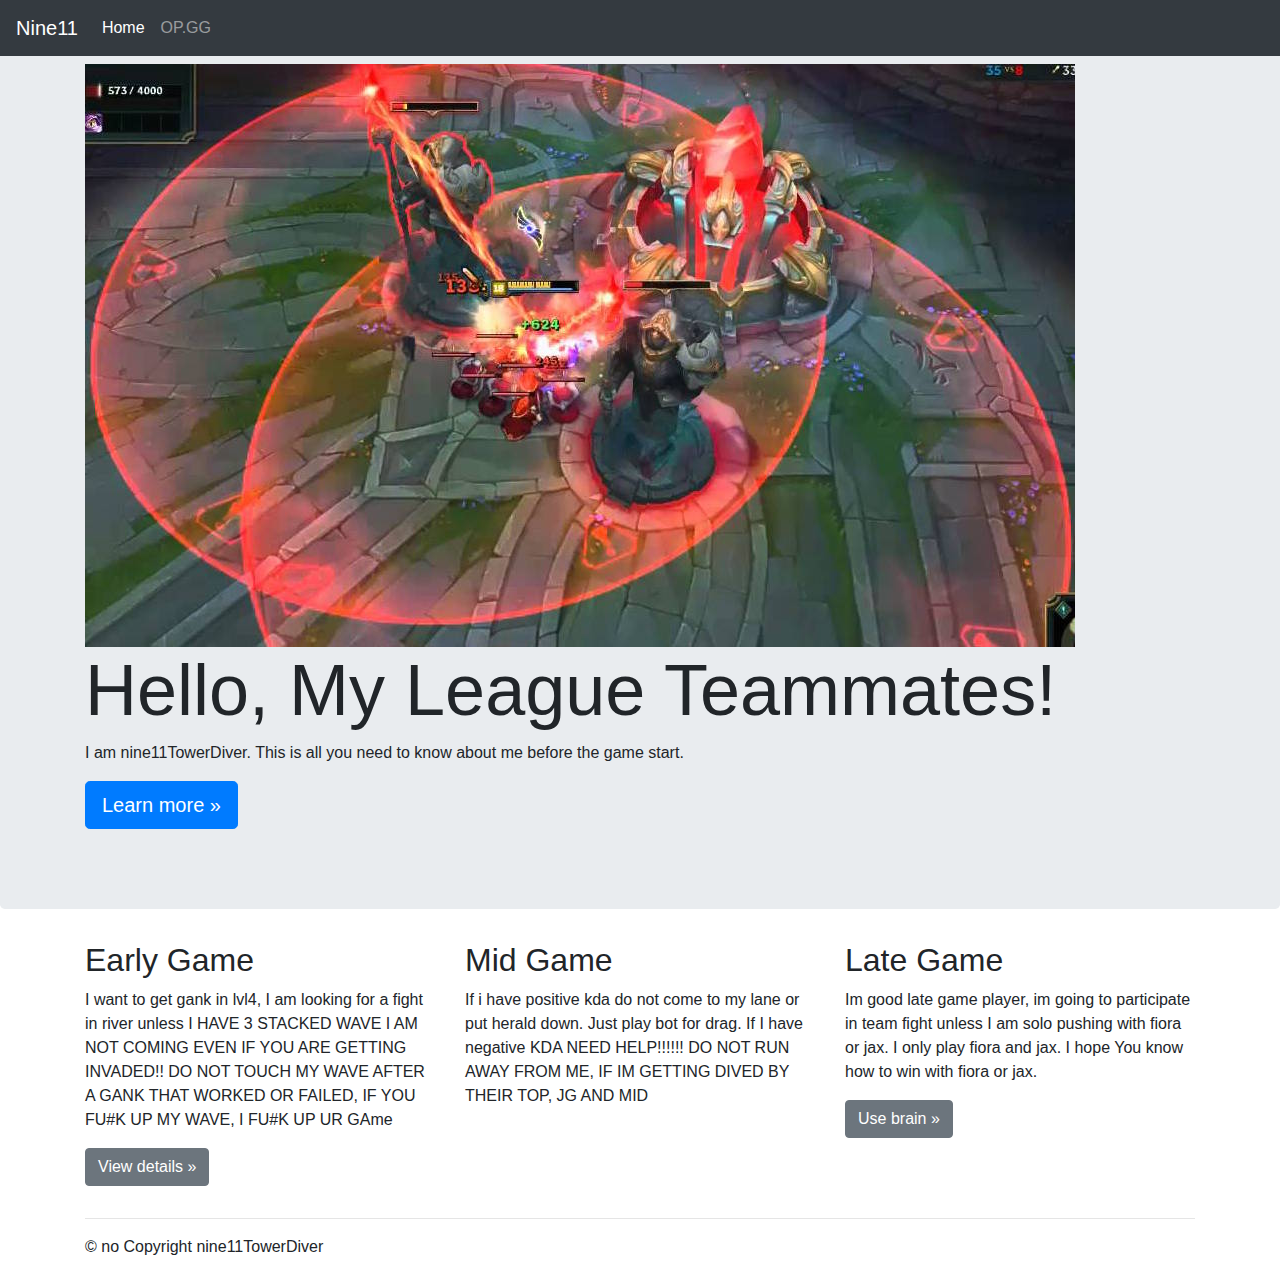
==== index.html @ c5f376bc "Add files via upload" ====
<!doctype html>
<html lang="en">
  <head>
    <meta charset="utf-8">
    <meta name="viewport" content="width=device-width, initial-scale=1, shrink-to-fit=no">
    <meta name="description" content="">
    <meta name="author" content="">
    <link rel="icon" href="/docs/4.0/assets/img/favicons/favicon.ico">
    <link href="https://stackpath.bootstrapcdn.com/bootstrap/4.0.0/css/bootstrap.min.css" rel="stylesheet">


    <title>My league page</title>

  </head>

  <body>

    <nav class="navbar navbar-expand-md navbar-dark fixed-top bg-dark">
      <a class="navbar-brand" href="#">Nine11</a>
      <button class="navbar-toggler" type="button" data-toggle="collapse" data-target="#navbarsExampleDefault" aria-controls="navbarsExampleDefault" aria-expanded="false" aria-label="Toggle navigation">
        <span class="navbar-toggler-icon"></span>
      </button>

      <div class="collapse navbar-collapse" id="navbarsExampleDefault">
        <ul class="navbar-nav mr-auto">
          <li class="nav-item active">
            <a class="nav-link" href="#">Home <span class="sr-only">(current)</span></a>
          </li>
          <li class="nav-item">
            <a class="nav-link" href="https://www.op.gg/summoners/na/nine11TowerDiver-ANI">OP.GG</a>
          </li>

        </ul>
       
      </div>
    </nav>

    <main role="main">

      <div class="jumbotron">
        <div class="container">
          <img src="nexus_turret.jpg" alt="">

          <h1 class="display-3">Hello, My League Teammates!</h1>
          <p>I am nine11TowerDiver. This is all you need to know about me before the game start. </p>
          <p><a class="btn btn-primary btn-lg" href="https://www.op.gg/summoners/na/nine11TowerDiver-ANI" role="button">Learn more &raquo;</a></p>
        </div>
      </div>

      <div class="container">
        <div class="row">
          <div class="col-md-4">
            <h2>Early Game</h2>
            <p>I want to get gank in lvl4, I am looking for a fight in river unless I HAVE 3 STACKED WAVE I AM NOT COMING EVEN IF YOU ARE GETTING INVADED!! DO NOT TOUCH MY WAVE AFTER A GANK THAT WORKED OR FAILED, IF YOU FU#K UP MY WAVE, I FU#K UP UR GAme </p>
            <p><a class="btn btn-secondary" href="EG.html" role="button">View details &raquo;</a></p>
          </div>
          <div class="col-md-4">
            <h2>Mid Game</h2>
            <p>If i have positive kda do not come to my lane or put herald down. Just play bot for drag. If I have negative KDA NEED HELP!!!!!! DO NOT RUN AWAY FROM ME, IF IM GETTING DIVED BY THEIR TOP, JG AND MID </p>
          </div>
          <div class="col-md-4">
            <h2>Late Game</h2>
            <p>Im good late game player, im going to participate in team fight unless I am solo pushing with fiora or jax. I only play fiora and jax. I hope You know how to win with fiora or jax.</p>
            <p><a class="btn btn-secondary" href="#" role="button">Use brain &raquo;</a></p>

          </div>
        </div>
        <hr>
      </div> 
    </main>

   


    <footer class="container">
      <p>&copy; no Copyright nine11TowerDiver</p>
    </footer>


    <script src="https://code.jquery.com/jquery-3.2.1.slim.min.js" integrity="sha384-KJ3o2DKtIkvYIK3UENzmM7KCkRr/rE9/Qpg6aAZGJwFDMVNA/GpGFF93hXpG5KkN" crossorigin="anonymous"></script>
    <script>window.jQuery || document.write('<script src="../../assets/js/vendor/jquery-slim.min.js"><\/script>')</script>
    <script src="../../assets/js/vendor/popper.min.js"></script>
    <script src="../../dist/js/bootstrap.min.js"></script>
  </body>
</html>
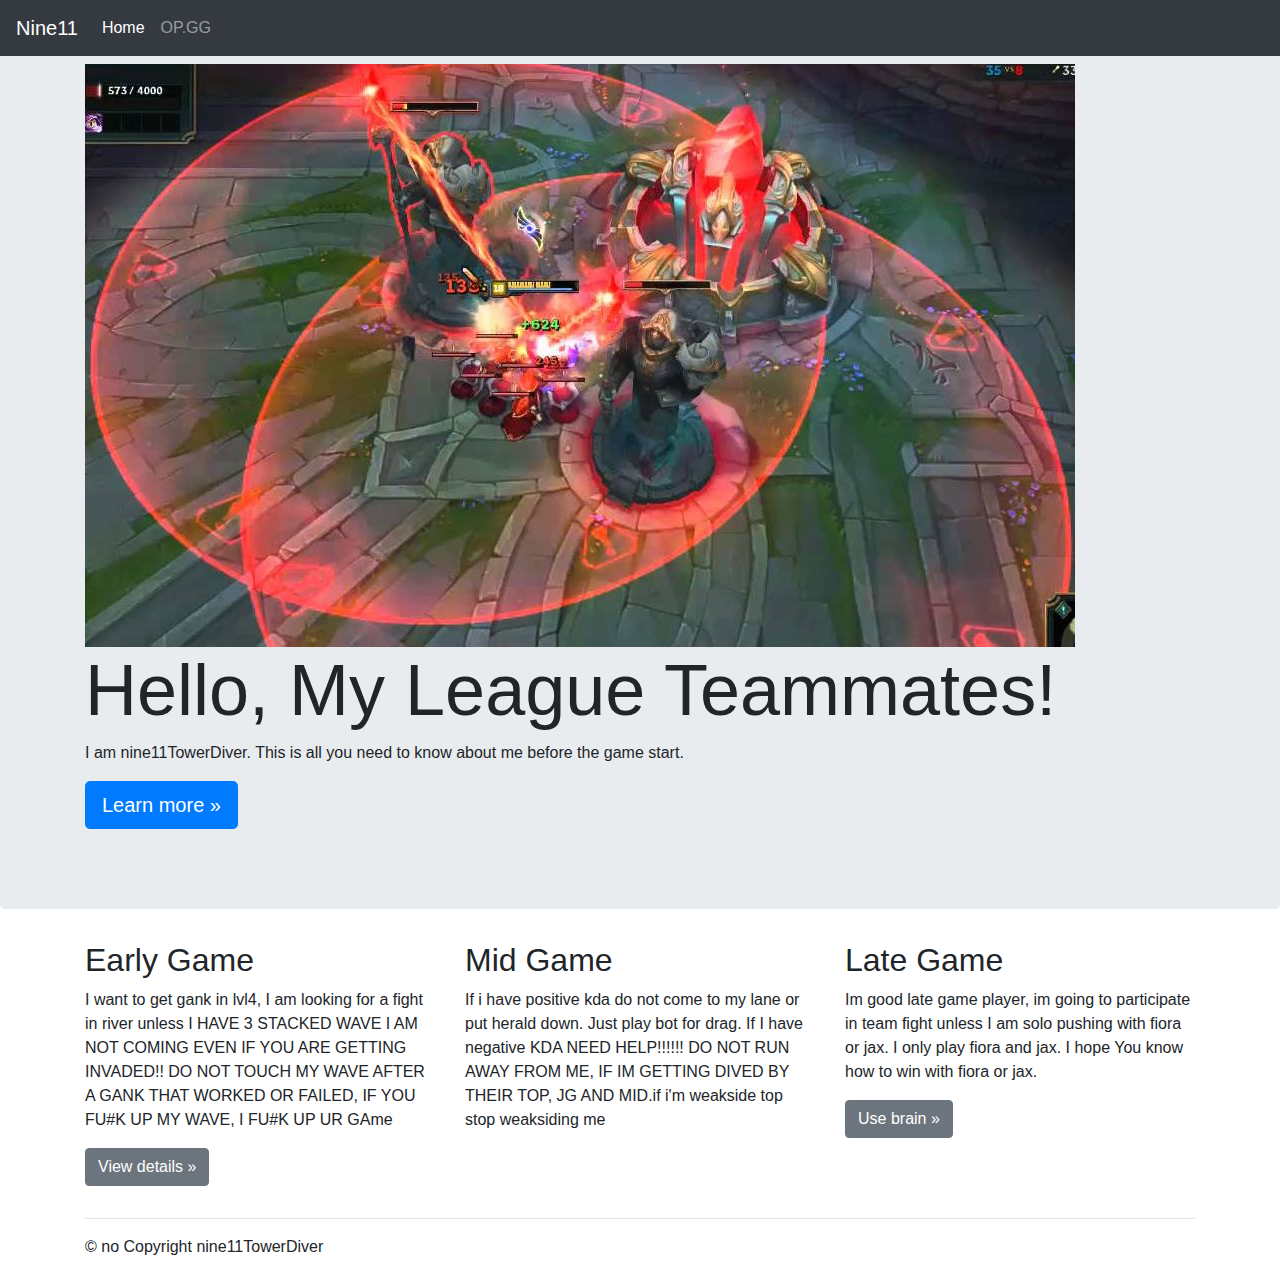
==== commit 46ee2094: "Update index.html" ====
--- a/index.html
+++ b/index.html
@@ -57,7 +57,7 @@
           </div>
           <div class="col-md-4">
             <h2>Mid Game</h2>
-            <p>If i have positive kda do not come to my lane or put herald down. Just play bot for drag. If I have negative KDA NEED HELP!!!!!! DO NOT RUN AWAY FROM ME, IF IM GETTING DIVED BY THEIR TOP, JG AND MID </p>
+            <p>If i have positive kda do not come to my lane or put herald down. Just play bot for drag. If I have negative KDA NEED HELP!!!!!! DO NOT RUN AWAY FROM ME, IF IM GETTING DIVED BY THEIR TOP, JG AND MID.if i'm weakside top stop weaksiding me </p>
           </div>
           <div class="col-md-4">
             <h2>Late Game</h2>
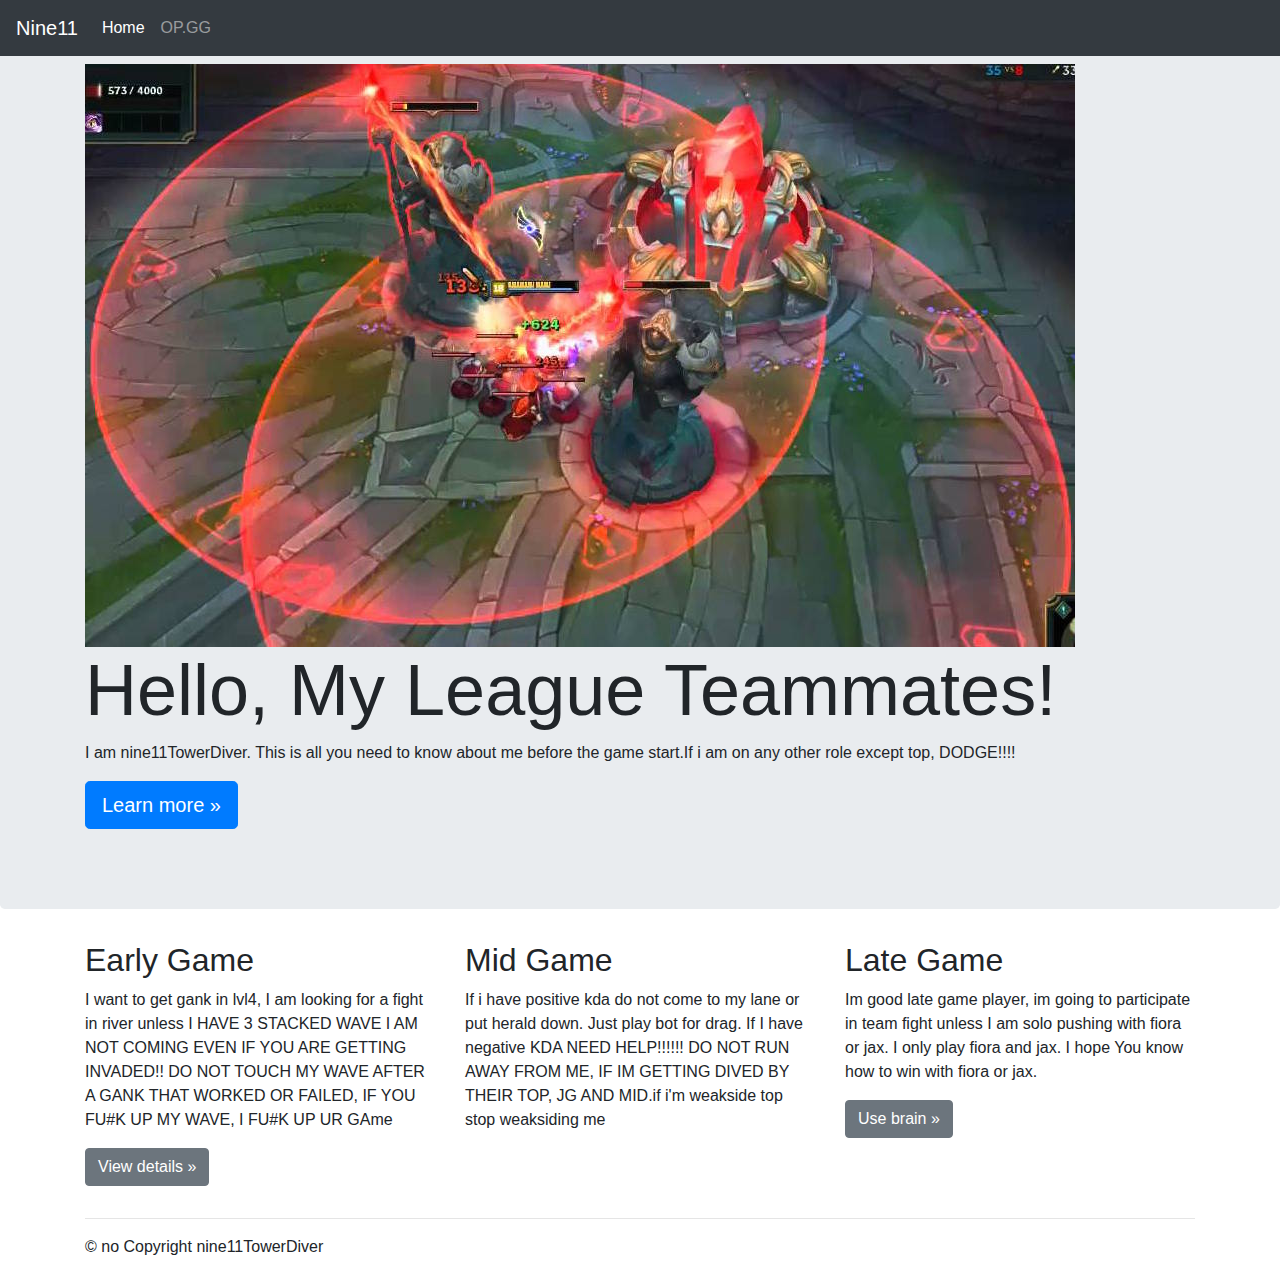
==== commit b0aadf8e: "Update index.html" ====
--- a/index.html
+++ b/index.html
@@ -43,7 +43,7 @@
           <img src="nexus_turret.jpg" alt="">
 
           <h1 class="display-3">Hello, My League Teammates!</h1>
-          <p>I am nine11TowerDiver. This is all you need to know about me before the game start. </p>
+          <p>I am nine11TowerDiver. This is all you need to know about me before the game start.If i am on any other role except top, DODGE!!!! </p>
           <p><a class="btn btn-primary btn-lg" href="https://www.op.gg/summoners/na/nine11TowerDiver-ANI" role="button">Learn more &raquo;</a></p>
         </div>
       </div>
